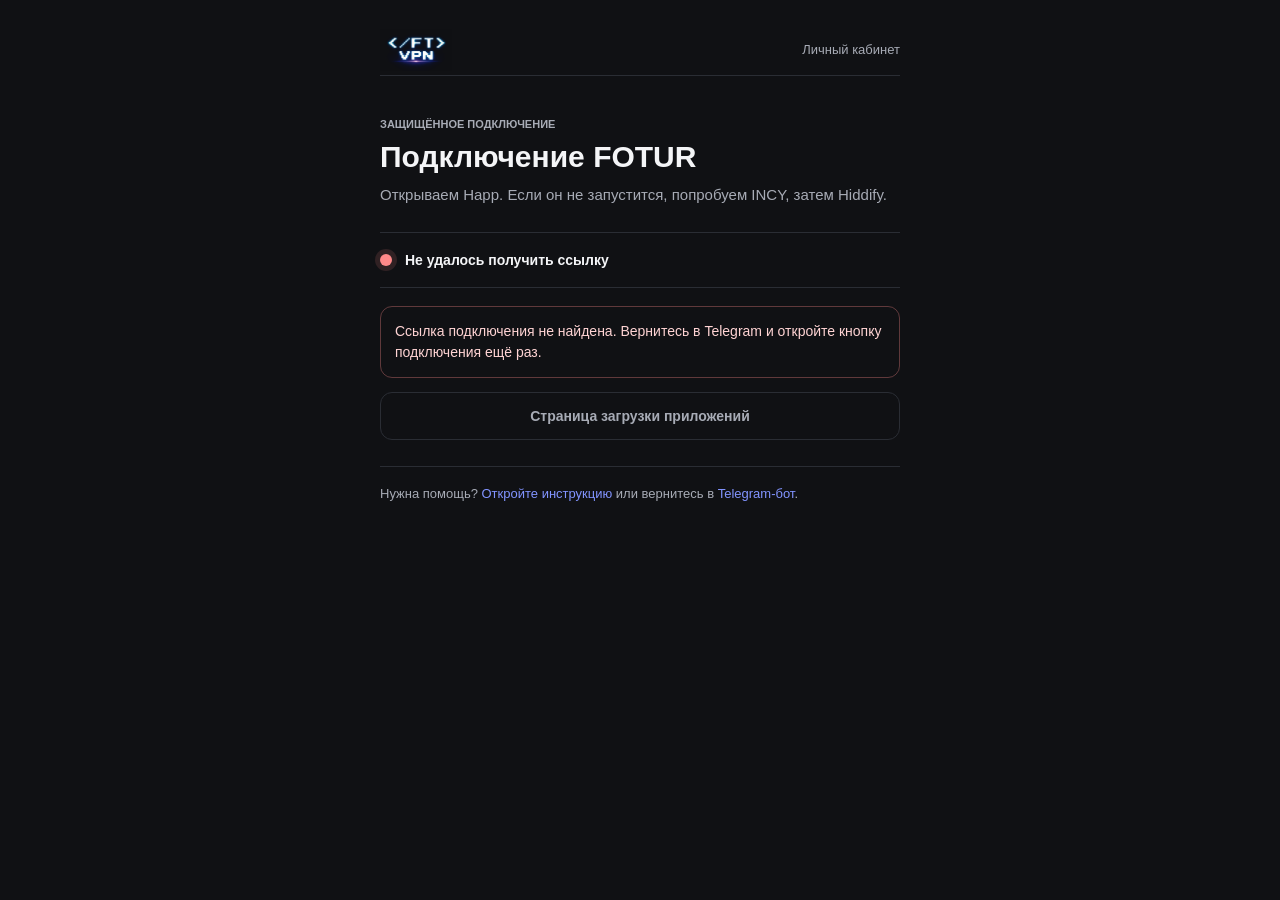
==== connection/index.html @ d7a0bb58 "feat: add branded connection handoff page" ====
<!doctype html>
<html lang="ru">
<head>
  <meta charset="utf-8">
  <meta name="viewport" content="width=device-width, initial-scale=1, viewport-fit=cover">
  <meta name="theme-color" content="#101114">
  <meta name="referrer" content="no-referrer">
  <meta name="robots" content="noindex,nofollow">
  <title>Подключение VPN · FOTUR</title>
  <style>
    :root { color-scheme: dark; --bg:#101114; --surface:#191b20; --line:#2a2d34; --text:#f4f5f7; --muted:#a7abb5; --blue:#8294ff; --mint:#56d6a1; }
    * { box-sizing:border-box; }
    body { margin:0; min-height:100vh; padding:24px 18px max(24px,env(safe-area-inset-bottom)); background:var(--bg); color:var(--text); font-family:-apple-system,BlinkMacSystemFont,"Segoe UI",sans-serif; }
    main { width:min(100%,520px); margin:0 auto; }
    header { height:52px; display:flex; align-items:center; justify-content:space-between; border-bottom:1px solid var(--line); }
    .brand { position:relative; display:block; width:72px; height:42px; overflow:hidden; }
    .brand img { position:absolute; inset:50% auto auto 50%; display:block; width:78px; height:78px; object-fit:cover; object-position:center 48%; transform:translate(-50%,calc(-50% + 2px)); filter:contrast(1.2) saturate(1.12); mask-image:url("/assets/fotur-logo.png"); mask-mode:luminance; mask-size:100% 100%; mask-position:center; mask-repeat:no-repeat; -webkit-mask-image:url("/assets/fotur-logo.png"); -webkit-mask-size:100% 100%; -webkit-mask-position:center; -webkit-mask-repeat:no-repeat; }
    .cabinet-link { color:var(--muted); font-size:13px; text-decoration:none; }
    .content { padding:42px 0 0; }
    .eyebrow { color:var(--muted); font-size:11px; font-weight:750; }
    h1 { margin:10px 0 8px; font-size:30px; line-height:1.15; }
    .lead { margin:0; color:var(--muted); font-size:15px; line-height:1.55; }
    .status-line { min-height:56px; margin:26px 0 18px; display:flex; align-items:center; gap:13px; border-top:1px solid var(--line); border-bottom:1px solid var(--line); }
    .status-mark { width:12px; height:12px; flex:none; border-radius:50%; background:var(--blue); box-shadow:0 0 0 5px #82941b22; }
    .status-line[data-state="ready"] .status-mark { background:var(--mint); box-shadow:0 0 0 5px #56d6a122; }
    .status-line[data-state="error"] .status-mark { background:#ff8989; box-shadow:0 0 0 5px #ff898922; }
    #status { color:var(--text); font-size:14px; font-weight:650; }
    .section-title { margin:24px 0 10px; color:var(--muted); font-size:12px; font-weight:750; text-transform:uppercase; }
    .app-list { display:grid; gap:8px; }
    .app-link, .action-link { min-height:56px; padding:0 16px; display:flex; align-items:center; justify-content:space-between; gap:14px; border:1px solid var(--line); border-radius:12px; background:var(--surface); color:var(--text); text-decoration:none; -webkit-tap-highlight-color:transparent; }
    .app-link:first-child { border-color:#8294ff; }
    .app-link:active, .action-link:active { transform:scale(.99); }
    .app-copy { min-width:0; display:grid; gap:3px; }
    .app-name { font-size:15px; font-weight:700; }
    .app-detail { color:var(--muted); font-size:12px; }
    .arrow { color:var(--blue); font-size:22px; }
    .actions { margin-top:14px; display:grid; gap:8px; }
    .action-link { min-height:48px; justify-content:center; font-size:14px; font-weight:700; }
    .action-primary { border-color:var(--blue); background:var(--blue); color:#101114; }
    .action-store { background:transparent; color:var(--muted); }
    .help { margin-top:26px; padding-top:17px; border-top:1px solid var(--line); color:var(--muted); font-size:13px; line-height:1.55; }
    .help a { color:var(--blue); text-decoration:none; }
    .missing { display:none; margin-top:18px; padding:14px; border:1px solid #ff898955; border-radius:12px; color:#ffd4d4; font-size:14px; line-height:1.5; }
    .missing.visible { display:block; }
    .hidden { display:none !important; }
    a:focus-visible, button:focus-visible { outline:3px solid #a9b5ff; outline-offset:3px; }
    @media (max-width:420px) { body { padding-left:15px; padding-right:15px; } .content { padding-top:32px; } h1 { font-size:27px; } }
  </style>
</head>
<body>
  <main>
    <header>
      <a class="brand" href="https://fotur.qd.je" aria-label="FOTUR — сайт"><img src="/assets/fotur-logo.png" alt="FOTUR VPN" draggable="false"></a>
      <a class="cabinet-link" href="https://app.fotur.qd.je">Личный кабинет</a>
    </header>
    <section class="content" aria-labelledby="title">
      <div class="eyebrow">ЗАЩИЩЁННОЕ ПОДКЛЮЧЕНИЕ</div>
      <h1 id="title">Подключение FOTUR</h1>
      <p class="lead">Открываем Happ. Если он не запустится, попробуем INCY, затем Hiddify.</p>
      <div class="status-line" id="status-line" data-state="loading" aria-live="polite">
        <span class="status-mark" aria-hidden="true"></span><span id="status">Выберите приложение для импорта</span>
      </div>
      <div class="missing" id="missing" role="alert">Ссылка подключения не найдена. Вернитесь в Telegram и откройте кнопку подключения ещё раз.</div>
      <h2 class="section-title">Открыть в приложении</h2>
      <nav class="app-list" aria-label="VPN-приложения">
        <a class="app-link" id="happ-link" href="#"><span class="app-copy"><span class="app-name">Happ</span><span class="app-detail">Импортировать подписку</span></span><span class="arrow" aria-hidden="true">›</span></a>
        <a class="app-link" id="incy-link" href="#"><span class="app-copy"><span class="app-name">INCY</span><span class="app-detail">Импортировать подписку</span></span><span class="arrow" aria-hidden="true">›</span></a>
        <a class="app-link" id="hiddify-link" href="#"><span class="app-copy"><span class="app-name">Hiddify</span><span class="app-detail">Импортировать подписку</span></span><span class="arrow" aria-hidden="true">›</span></a>
      </nav>
      <div class="actions">
        <a class="action-link action-primary" id="copy-link" href="#">Скопировать ссылку подписки</a>
        <a class="action-link action-store" id="store-link" href="https://fotur.gitbook.io/fotur-vpn/ustanovka-prilozhenii" target="_blank" rel="noopener noreferrer">Страница загрузки приложений</a>
      </div>
      <p class="help">Нужна помощь? <a href="https://fotur.gitbook.io/fotur-vpn/ustanovka-prilozhenii" target="_blank" rel="noopener noreferrer">Откройте инструкцию</a> или вернитесь в <a href="https://t.me/foturvpnbot">Telegram-бот</a>.</p>
    </section>
  </main>
  <script>
    (() => {
      const params = new URLSearchParams(window.location.search);
      const config = params.get("config");
      const statusLine = document.getElementById("status-line");
      const status = document.getElementById("status");
      const missing = document.getElementById("missing");
      const links = {
        happ: document.getElementById("happ-link"),
        incy: document.getElementById("incy-link"),
        hiddify: document.getElementById("hiddify-link"),
      };
      const encode = encodeURIComponent;

      if (!config) {
        statusLine.dataset.state = "error";
        status.textContent = "Не удалось получить ссылку";
        missing.classList.add("visible");
        Object.values(links).forEach((link) => link.classList.add("hidden"));
        document.querySelector(".section-title").classList.add("hidden");
        document.getElementById("copy-link").classList.add("hidden");
        return;
      }

      links.happ.href = `happ://add/${encode(config)}`;
      links.incy.href = `incy://add/${encode(config)}`;
      links.hiddify.href = `hiddify://install-sub?url=${encode(config)}#FOTUR`;
      document.getElementById("copy-link").addEventListener("click", async (event) => {
        event.preventDefault();
        try {
          await navigator.clipboard.writeText(config);
          statusLine.dataset.state = "ready";
          status.textContent = "Ссылка скопирована";
        } catch {
          statusLine.dataset.state = "error";
          status.textContent = "Не удалось скопировать — откройте приложение кнопкой выше";
        }
      });

      statusLine.dataset.state = "ready";
      status.textContent = "Пробуем Happ · следующая попытка через 5 секунд";
      Object.entries(links).forEach(([name, link]) => {
        link.addEventListener("click", () => {
          const next = name === "happ" ? "Если Happ не открылся, попробуйте INCY" : name === "incy" ? "Если INCY не открылся, попробуйте Hiddify" : "Если приложение не открылось, установите Happ или скопируйте ссылку";
          status.textContent = next;
        });
      });

      const sequence = [links.happ, links.incy, links.hiddify];
      let sequenceIndex = 0;
      const launchNext = () => {
        if (document.visibilityState === "hidden" || sequenceIndex >= sequence.length) return;
        const link = sequence[sequenceIndex++];
        window.location.href = link.href;
        if (sequenceIndex < sequence.length) window.setTimeout(launchNext, 5000);
        else status.textContent = "Если приложение не открылось, выберите его вручную";
      };
      window.setTimeout(launchNext, 250);
    })();
  </script>
</body>
</html>
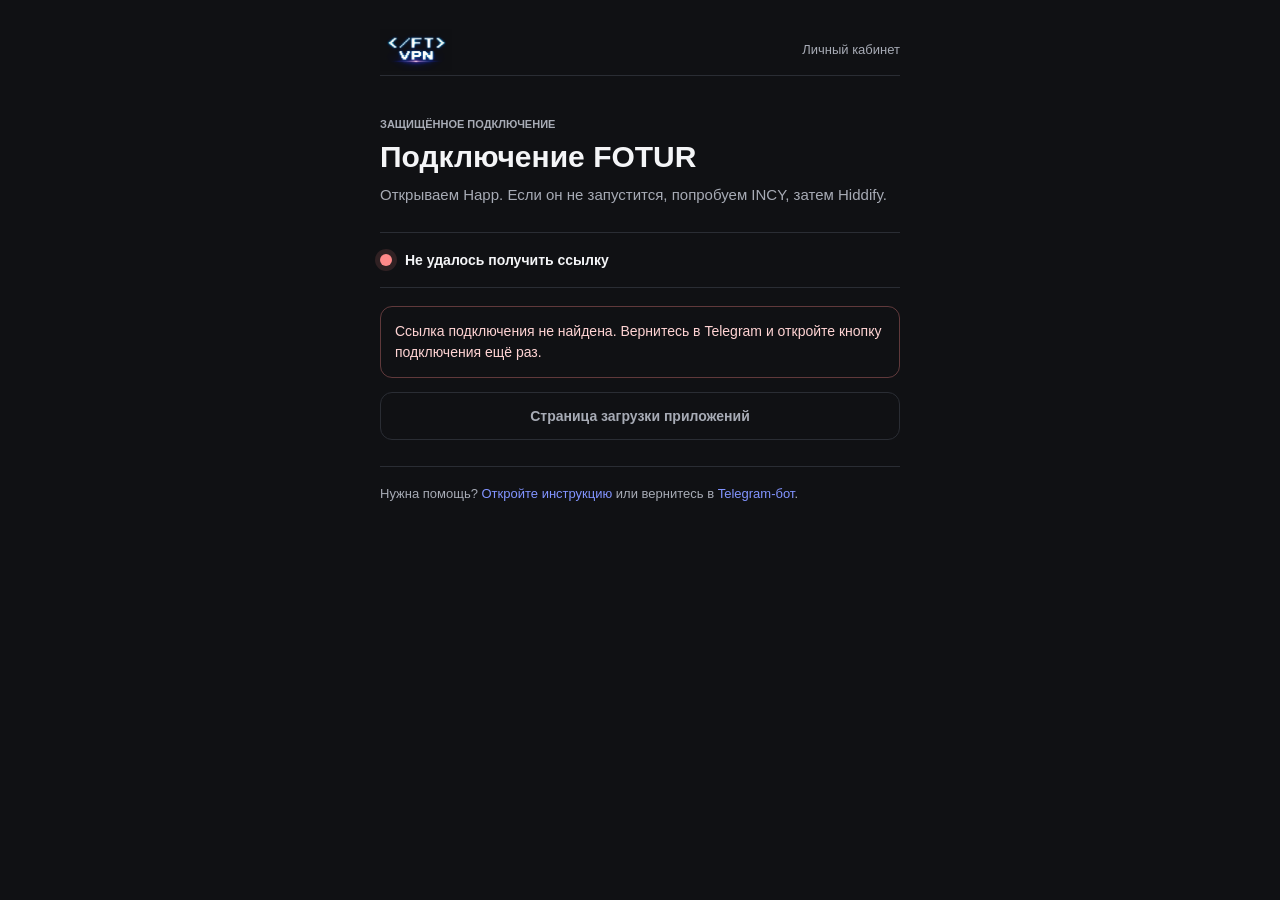
==== commit fc27864c: "fix: use supported Hiddify import link" ====
--- a/connection/index.html
+++ b/connection/index.html
@@ -100,7 +100,7 @@
 
       links.happ.href = `happ://add/${encode(config)}`;
       links.incy.href = `incy://add/${encode(config)}`;
-      links.hiddify.href = `hiddify://install-sub?url=${encode(config)}#FOTUR`;
+      links.hiddify.href = `hiddify://import/${config}`;
       document.getElementById("copy-link").addEventListener("click", async (event) => {
         event.preventDefault();
         try {
